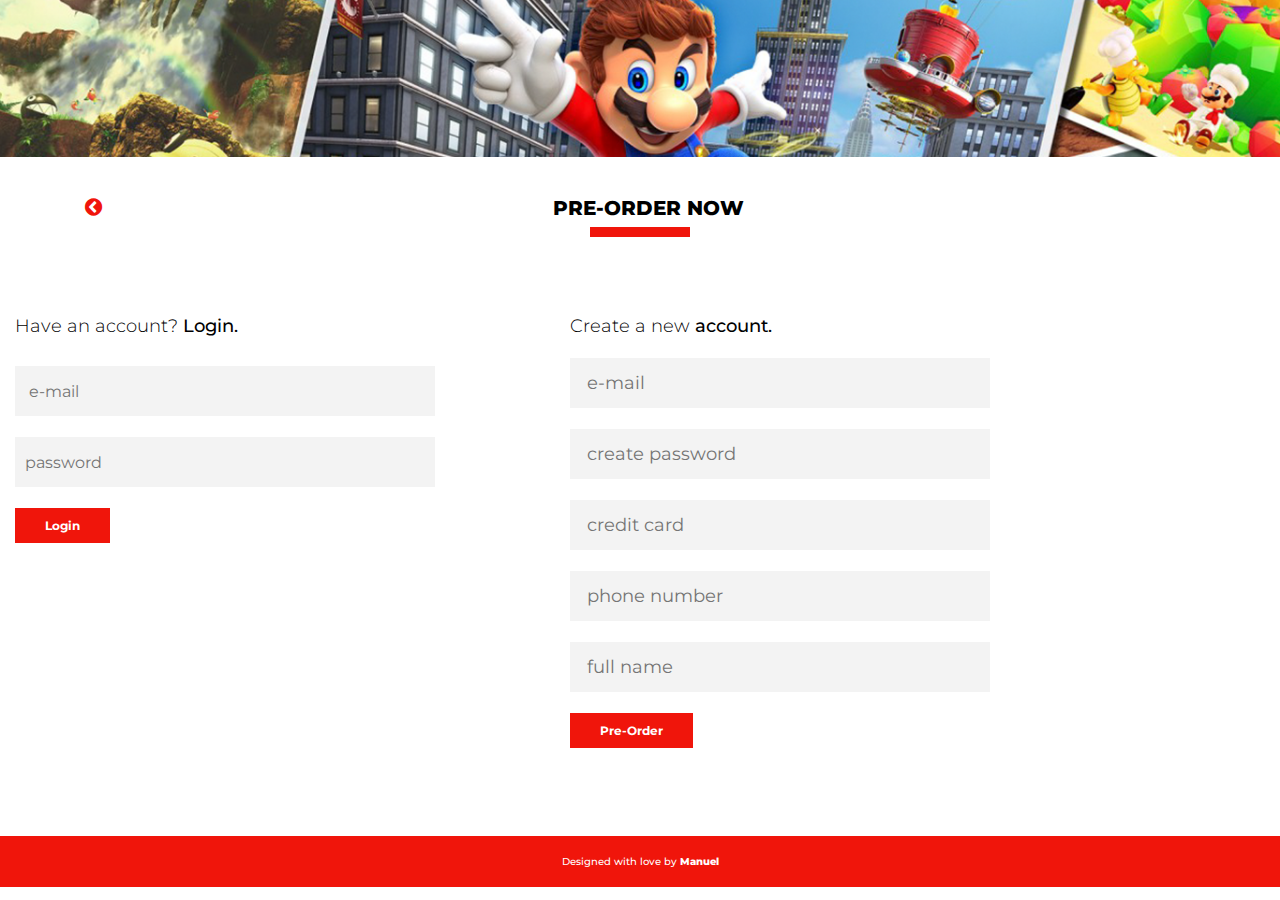
==== Odyssey/pre-order.html @ b9df4a7b "Initial Commit" ====
<!DOCTYPE html>
<html>
<head>
	<title>Super Mario Oddyssey</title>
	<meta charset="utf-8">
	<meta name="viewport" content="width=device-width, initial-scale=1.0">
	<!-- Links de Bootstrap y CSS -->
	<link rel="stylesheet" type="text/css" href="bootstrap/css/bootstrap-theme.min.css">
	<link rel="stylesheet" type="text/css" href="bootstrap/css/bootstrap.min.css">
	<link rel="stylesheet" type="text/css" href="css/stylesheet2.css">
  	<!-- google fonts -->
  	<link href="https://fonts.googleapis.com/css?family=Montserrat:100,200,300,400,500,600,700,800,900" rel="stylesheet">
  	<!-- fontawesome -->
  	<link rel="stylesheet" href="font-awesome/css/font-awesome.min.css">
  	<!-- Smooth Scroll -->
    <script src="https://ajax.googleapis.com/ajax/libs/jquery/3.2.1/jquery.min.js"></script>

</head>
<body>

	<img class="header" src="images/header.png">

  <div class="container">
    <div class="align">
      <a class="back" href="index.html"><i class="fa fa-chevron-circle-left" aria-hidden="true"></i>
      </a>
      <h1 class="pretitle">Pre-order now</h1>
      <div class="line"></div>
    </div>
  </div>

  <div class="row container">
    <div class="col-md-6">
      <h2 class="logintitle">Have an account? <span>Login.</span></h2>
      <form class="loginform">
        <input type="text" name="firstname" placeholder="   e-mail"><br>
        <input type="text" name="firstname" placeholder="  password"><br>
        <button class="btn">Login</button>
      </form>
    </div>
    <div class="col-md-6">
    
        <h2 class="logintitle">Create a new <span>account.</span>
          
          <form id="myform" class="loginform">

          <input name="email" type="text" placeholder="   e-mail">
        
          <br>

           <input name="name" type="text" placeholder="   create password">

          <br>

          <input name="id" id="id_number" type="text" placeholder="   credit card">

          <br>

          <input name="phone" type="text" id="phone_number" placeholder="   phone number">

          <br>

          <input name="name2" type="text" placeholder="   full name">

          <br>

          <button class="btn" form="myform" type="submit" class="send">Pre-Order</button>

        </form>
    </div>
  </div>

  <div class="footer">
    <h3>Designed with love by <a target="_blank" href="instagram.com/arolleunam">Manuel</a></h3>
  </div>

	<!-- Scripts principales Bootstrap y JS -->
	<script type="text/javascript" src="js/jquery-3.2.1.min.js"></script>
	<script type="text/javascript" src="bootstrap/js/bootstrap.min.js"></script>

	<!-- Smooth Scroll -->
	<script>
    $(document).ready(function(){
      // Add smooth scrolling to all links
      $("a").on('click', function(event) {

        // Make sure this.hash has a value before overriding default behavior
        if (this.hash !== "") {
          // Prevent default anchor click behavior
          event.preventDefault();

          // Store hash
          var hash = this.hash;

          // Using jQuery's animate() method to add smooth page scroll
          // The optional number (800) specifies the number of milliseconds it takes to scroll to the specified area
          $('html, body').animate({
            scrollTop: $(hash).offset().top
          }, 800, function(){
       
            // Add hash (#) to URL when done scrolling (default click behavior)
            window.location.hash = hash;
          });
        } // End if
      });
    });
    </script>

    <script src="js/jquery-3.2.1.min.js" type="text/javascript"></script>
    <script src="js/jquery.maskedinput.js" type="text/javascript"></script>
    <script src="js/jquery.validate.min.js" type="text/javascript"></script>

    <script>
    $().ready(function() {
      
      $("#myform").validate({
        rules: {
          name: "required",
          name2: "required",
          message: "required",
          id: "required",
          phone: "required",
          activity: {
            required: true
          },
          email: {
          required: true,
          email: true
          },
        },
        messages: {
          name: "<br />Plase introduce a password",
          name2: "Please introduce your full name",
          id: "<br />Please introduce your credit card number",
          phone: "<br />Please introduce your telephone number",
          message: "Este campo es obligatorio",
          activity: {
            required: "Por favor selecciona una actividad"
          },
          email: {
            required: "<br />Please introduce your e-mail",
            email: "Please introduce a valid e-mail"
          },
        }
      });
    });

    jQuery(function($){
       $("#phone_number").mask("(999) 999-9999");
    });
    </script>

</body>
</html>
---- Odyssey/css/stylesheet2.css ----
.header{
	width: 100%;
}

/*TITLE*/

.pretitle{
	font-size: 20px;
    font-family: 'Montserrat', sans-serif;
    font-weight: 800;
    color: black;
    text-transform: uppercase;
    margin-top: 40px;
}

.line {
	background-color: #f0150b;
	margin: 0 auto;
	width: 100px;
	height: 10px;
}

.align{
	text-align: center;
}

/*LOGIN*/

.logintitle {
	font-size: 18px;
    font-family: 'Montserrat', sans-serif;
    font-weight: 300;
    color: black;
    margin-top: 80px;
}

.logintitle span{
	font-weight: 500;
}

.loginform input {
    width: 80%;
    background: #f3f3f3;
    border: none;
    height: 50px;
    font-family: 'Montserrat', sans-serif;
    color: #9e9d9d;
    margin-top: 21px;
}

.btn {
    background-color: #f0150b;
    font-family: 'Montserrat', sans-serif;
    color: white;
    border: none;
    border-radius: 0;
    margin-top: 21px;
    font-weight: bold;
    font-size: 12px;
    padding: 10px 30px 10px 30px;
    margin-bottom: 80px; 
}

.btn:hover{
	border: 2px solid #f0150b;
	background-color: transparent;
	color: black;
}

/*footer*/

.footer {
	width: 100%;
	background-color: #f0150b;
	color: white;
	font-family: 'Montserrat', sans-serif;
	font-weight: 500;
	text-align: center;
}

.footer h3{
	font-size: 10px;
	padding: 20px;
	margin-bottom: 0;
}

.footer a {
	text-decoration: none;
	font-weight: 800;
	color: white;
}

/*back*/
.back i{
	font-size: 20px;
}

.back{
	color: #f0150b;
	text-decoration: none;
	float: left;
}

.back:hover{
	color: #ca0f07;
}
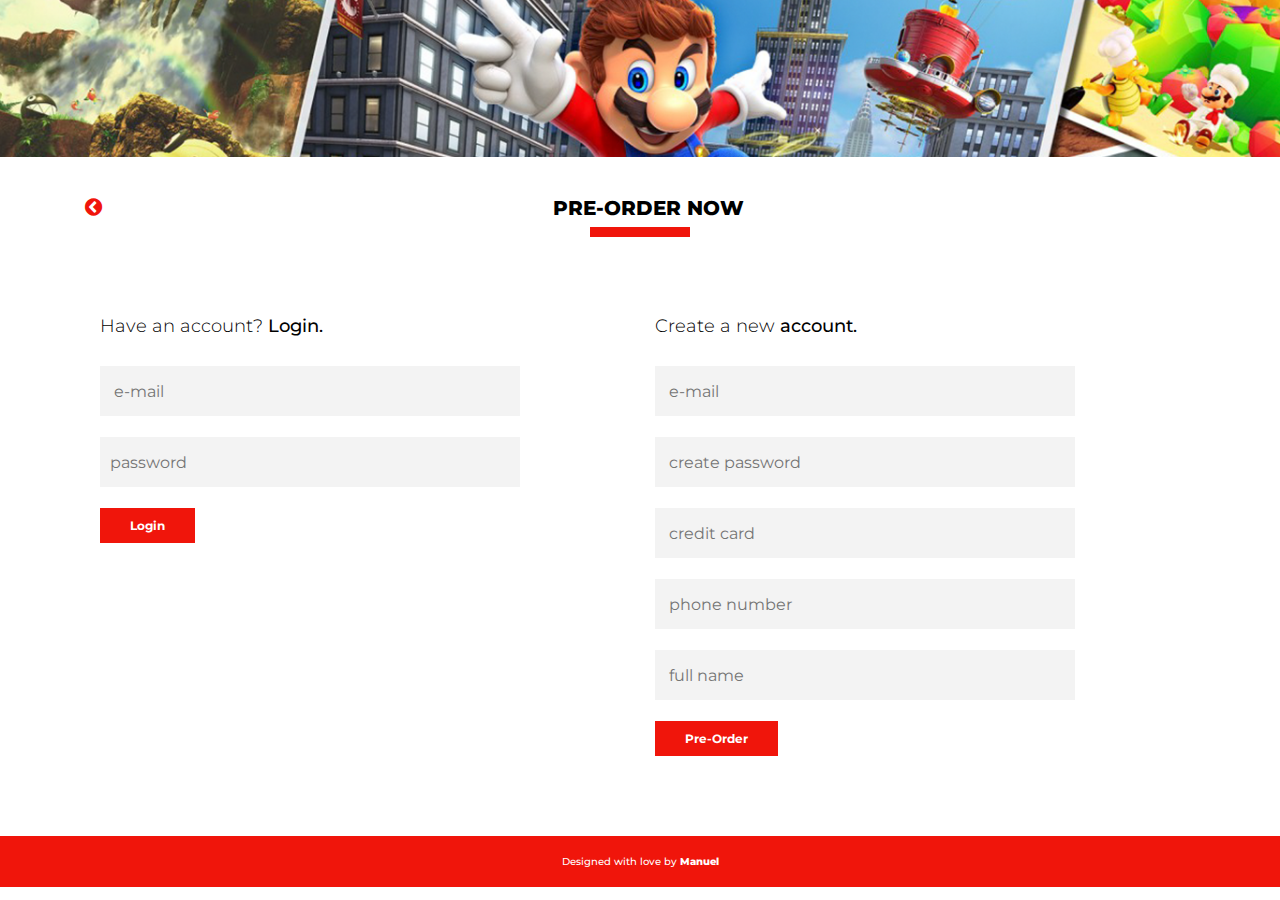
==== commit f5ced148: "Second Commit" ====
--- a/Odyssey/pre-order.html
+++ b/Odyssey/pre-order.html
@@ -37,10 +37,11 @@
         <input type="text" name="firstname" placeholder="  password"><br>
         <button class="btn">Login</button>
       </form>
-    </div>
+  </div>
+
     <div class="col-md-6">
     
-        <h2 class="logintitle">Create a new <span>account.</span>
+        <h2 class="logintitle">Create a new <span>account.</span></h2>
           
           <form id="myform" class="loginform">
 
--- a/Odyssey/css/stylesheet2.css
+++ b/Odyssey/css/stylesheet2.css
@@ -3,6 +3,10 @@
 }
 
 /*TITLE*/
+.container{
+	width: 100%;
+	margin: 0 auto;
+}
 
 .pretitle{
 	font-size: 20px;
